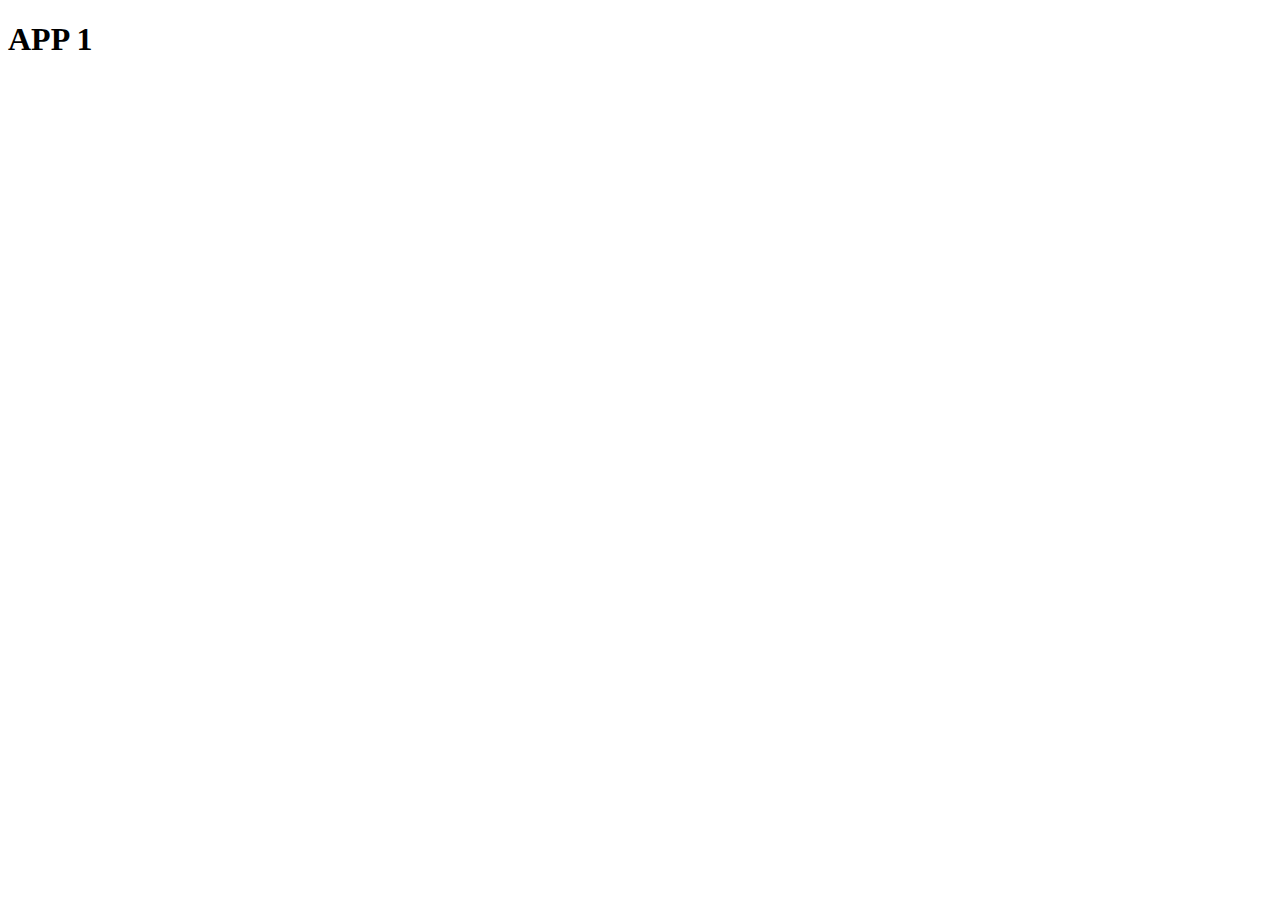
==== webapps/app1/index.html @ 4dc2242c "init" ====
<!DOCTYPE html>
<html lang="en">
<head>
    <meta charset="UTF-8">
    <meta name="viewport" content="width=device-width, initial-scale=1.0">
    <meta http-equiv="X-UA-Compatible" content="ie=edge">
    <link rel="shortcut icon" href="favicon.ico" type="image/x-icon" />
    <title>APP 1</title>
</head>
<body>
    <h1>APP 1</h1>
</body>
</html>
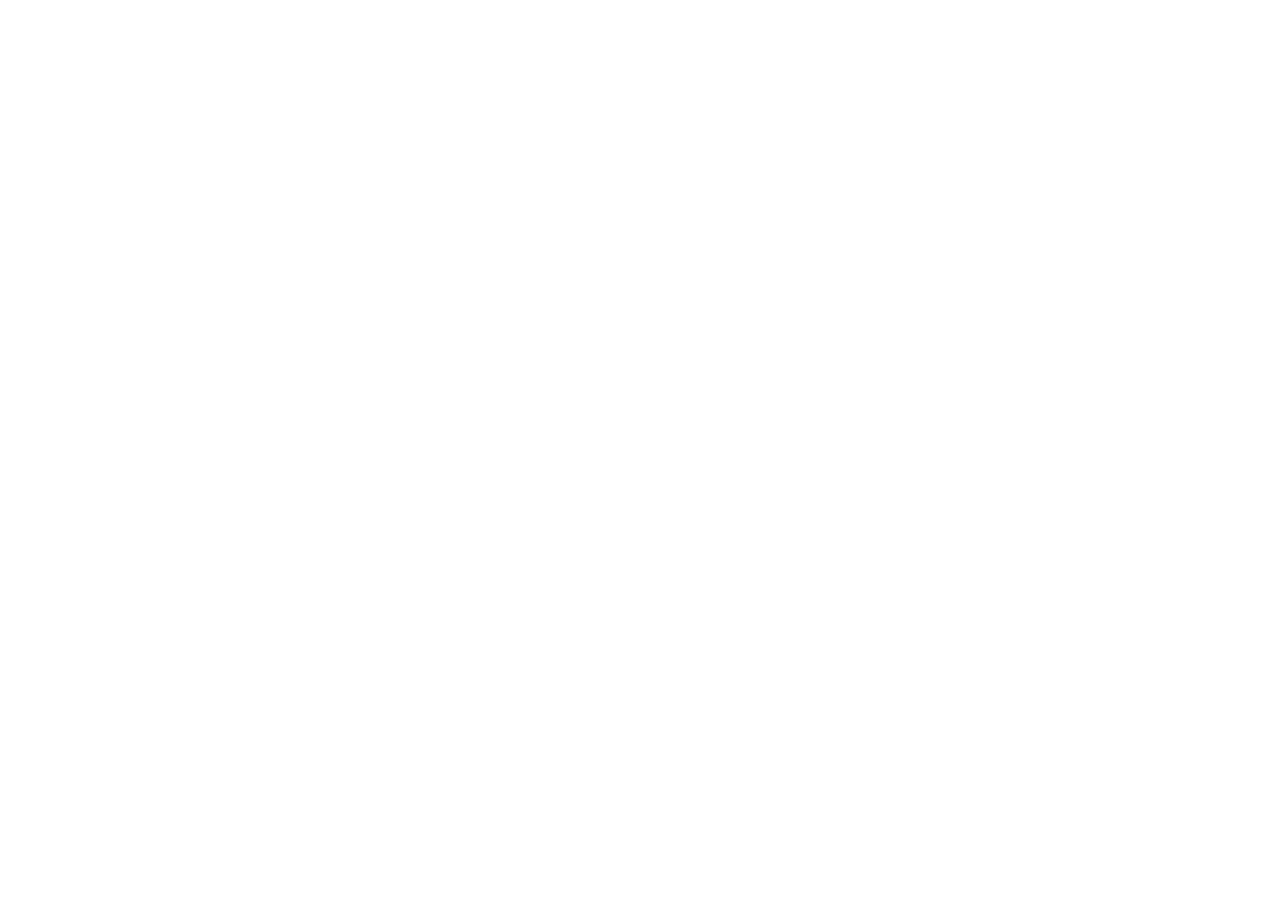
==== commit 4c034088: "change app1" ====
--- a/webapps/app1/index.html
+++ b/webapps/app1/index.html
@@ -4,10 +4,38 @@
     <meta charset="UTF-8">
     <meta name="viewport" content="width=device-width, initial-scale=1.0">
     <meta http-equiv="X-UA-Compatible" content="ie=edge">
-    <link rel="shortcut icon" href="favicon.ico" type="image/x-icon" />
-    <title>APP 1</title>
+    <title>Document</title>
 </head>
 <body>
-    <h1>APP 1</h1>
+    <canvas id="canvas" style="display: none;"></canvas>
+
+    <img src="" alt="" id="img0">
+
+    <img src="" alt="" id="img" >
+    
+    <script>
+        const canvas = document.getElementById("canvas");
+        const c = canvas.getContext("2d");
+        const img = new Image();
+        img.setAttribute("crossOrigin",'Anonymous');
+        img.src = "./img.jpg";
+
+        var width = img.width;
+        var height = img.height;
+        var cWidth = width * 0.5;
+        var cHeight = height * 0.5;
+        canvas.width = cWidth;
+        canvas.height = cHeight;
+
+        img.addEventListener("load", e => {
+            c.drawImage(img, 0, 0, cWidth , cHeight);
+            const imgSrc = canvas.toDataURL("image/jpeg" , 1);
+            const imgDisplay = document.getElementById("img")
+            imgDisplay.width = width ;
+            imgDisplay.height = height;
+            imgDisplay.src = imgSrc;
+        });
+
+    </script>
 </body>
 </html>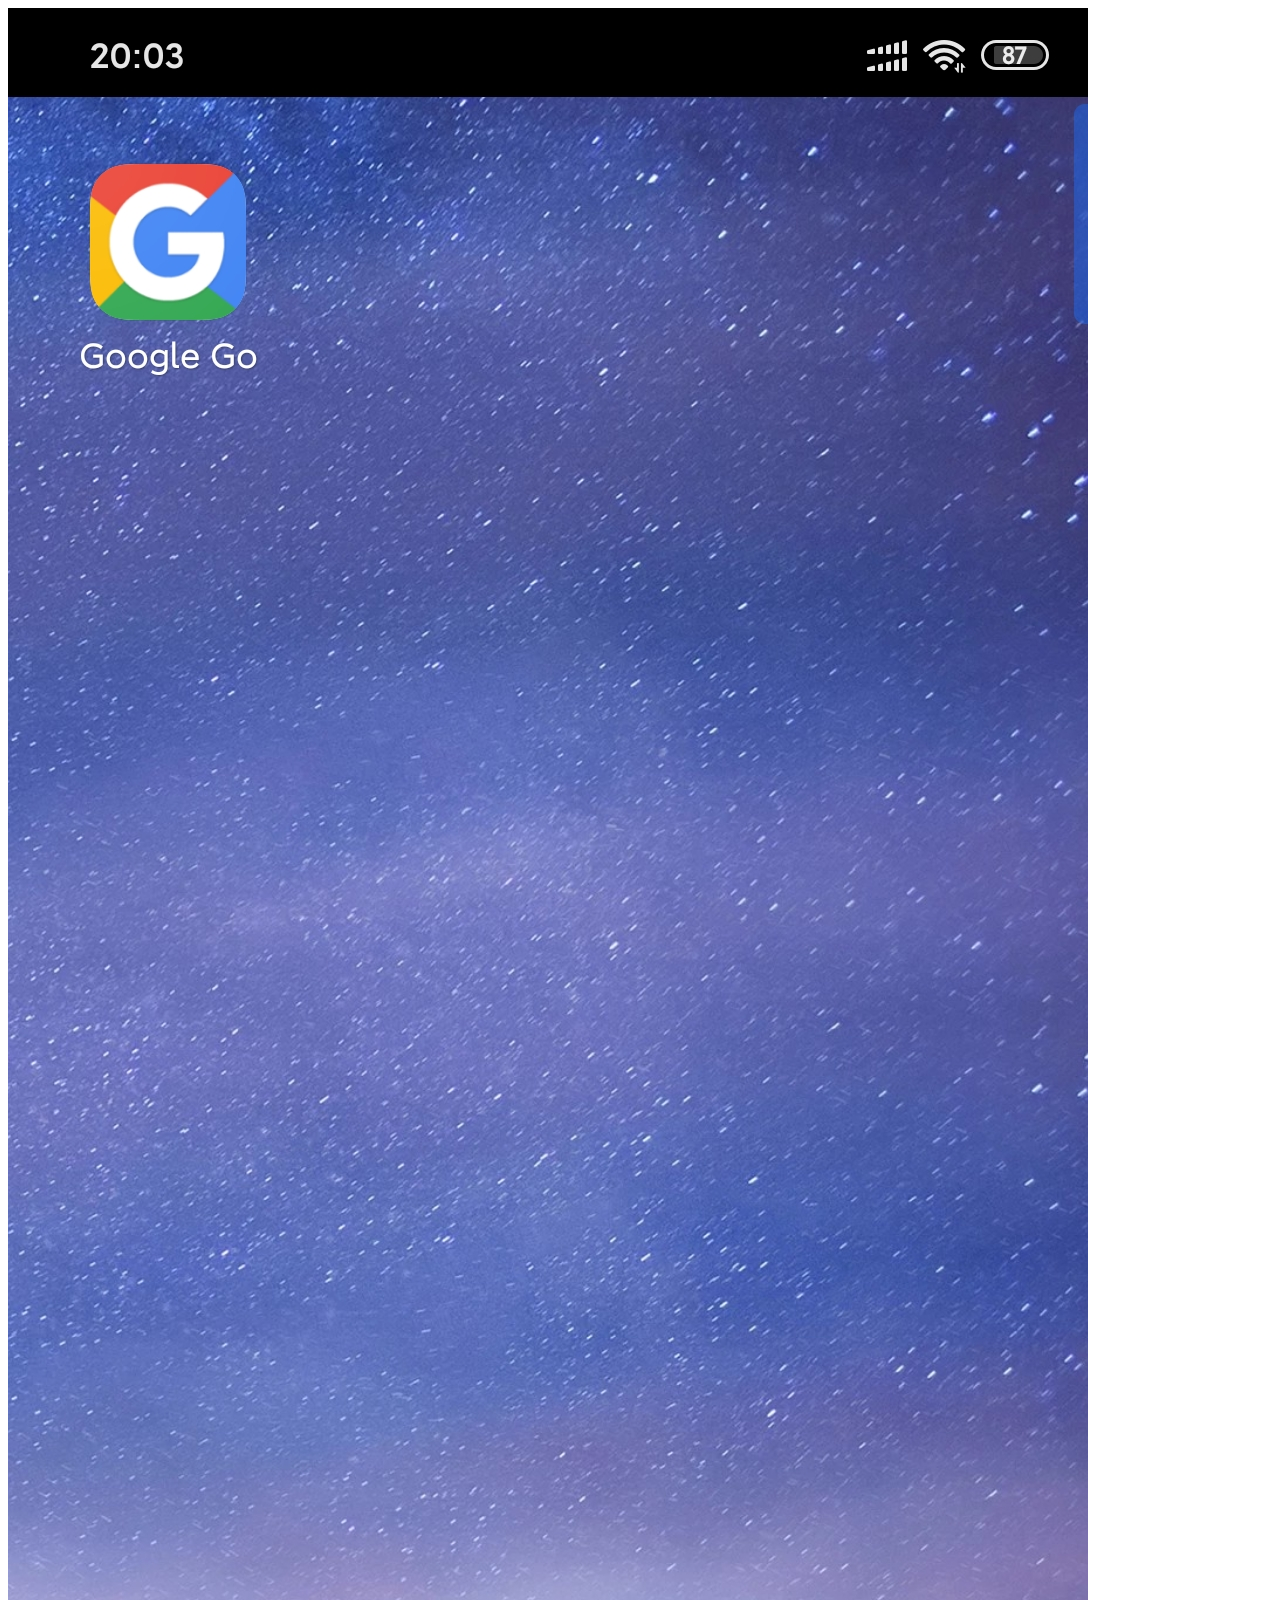
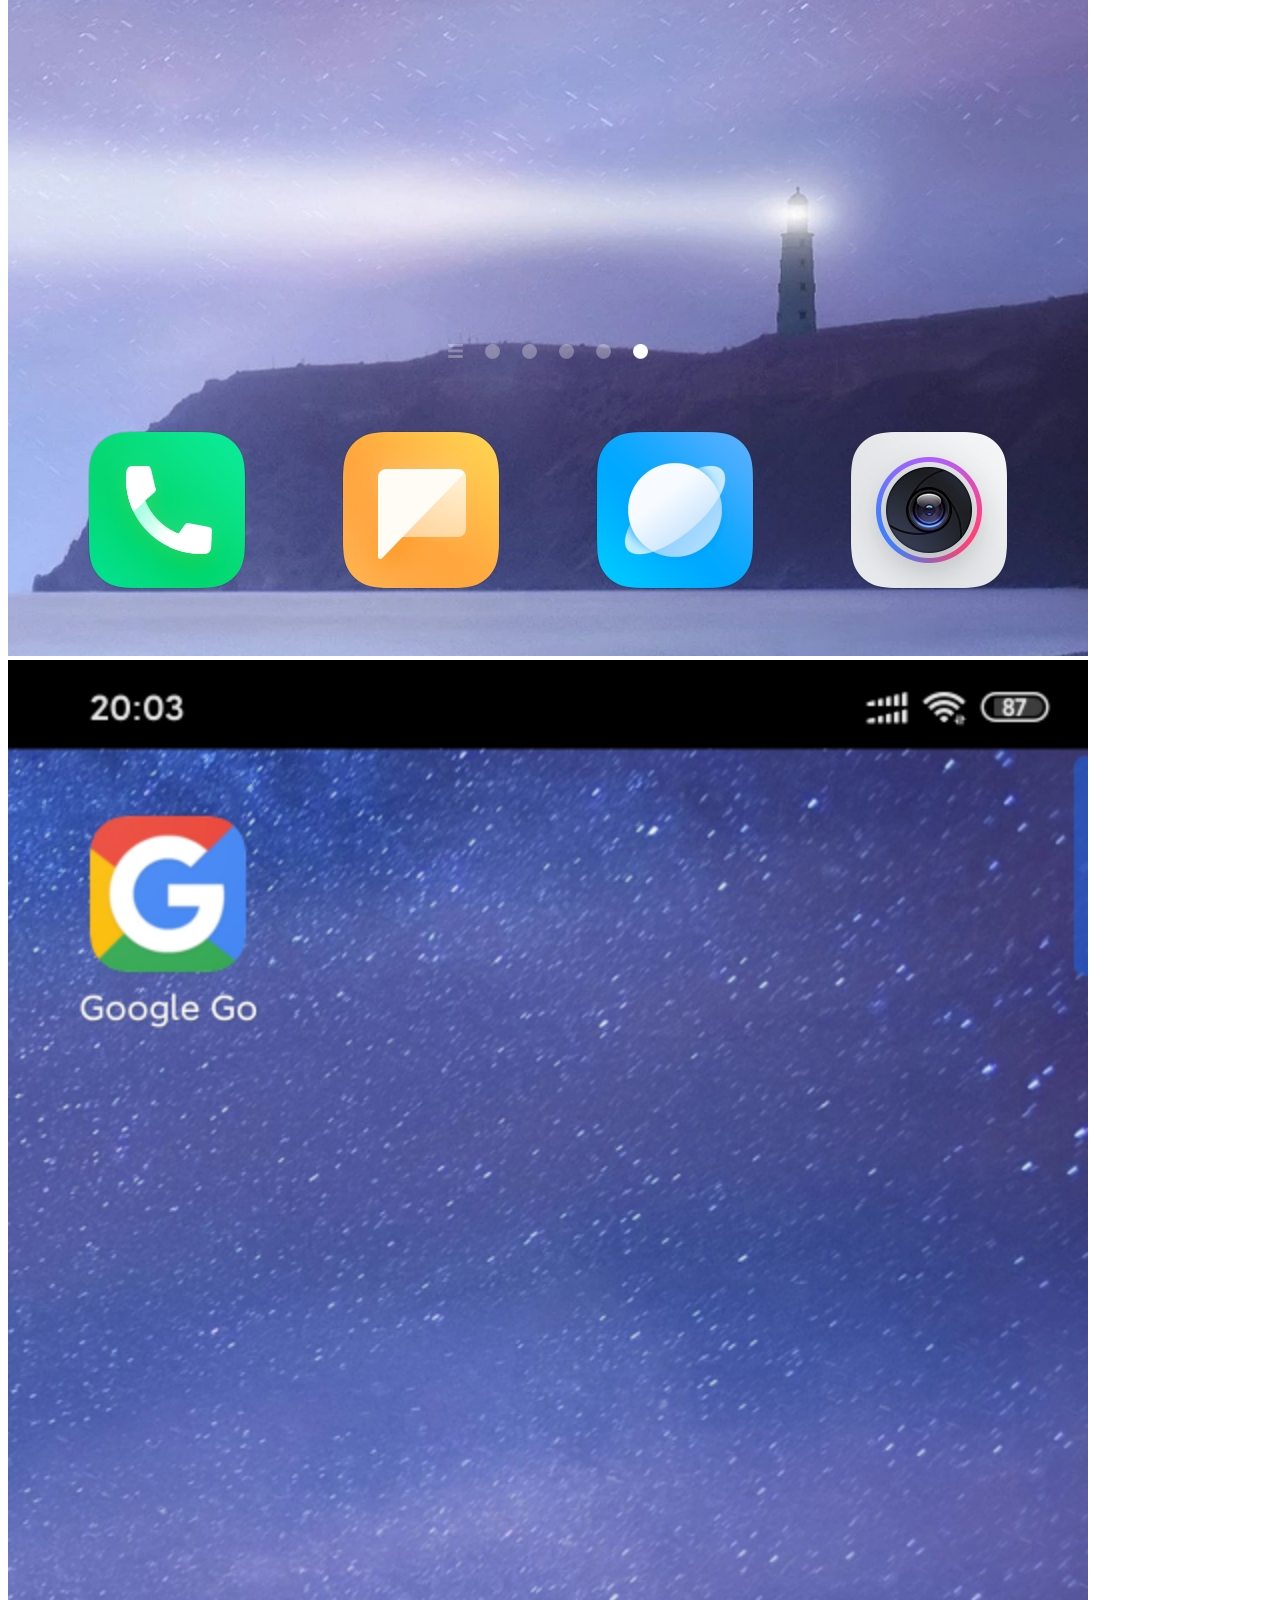
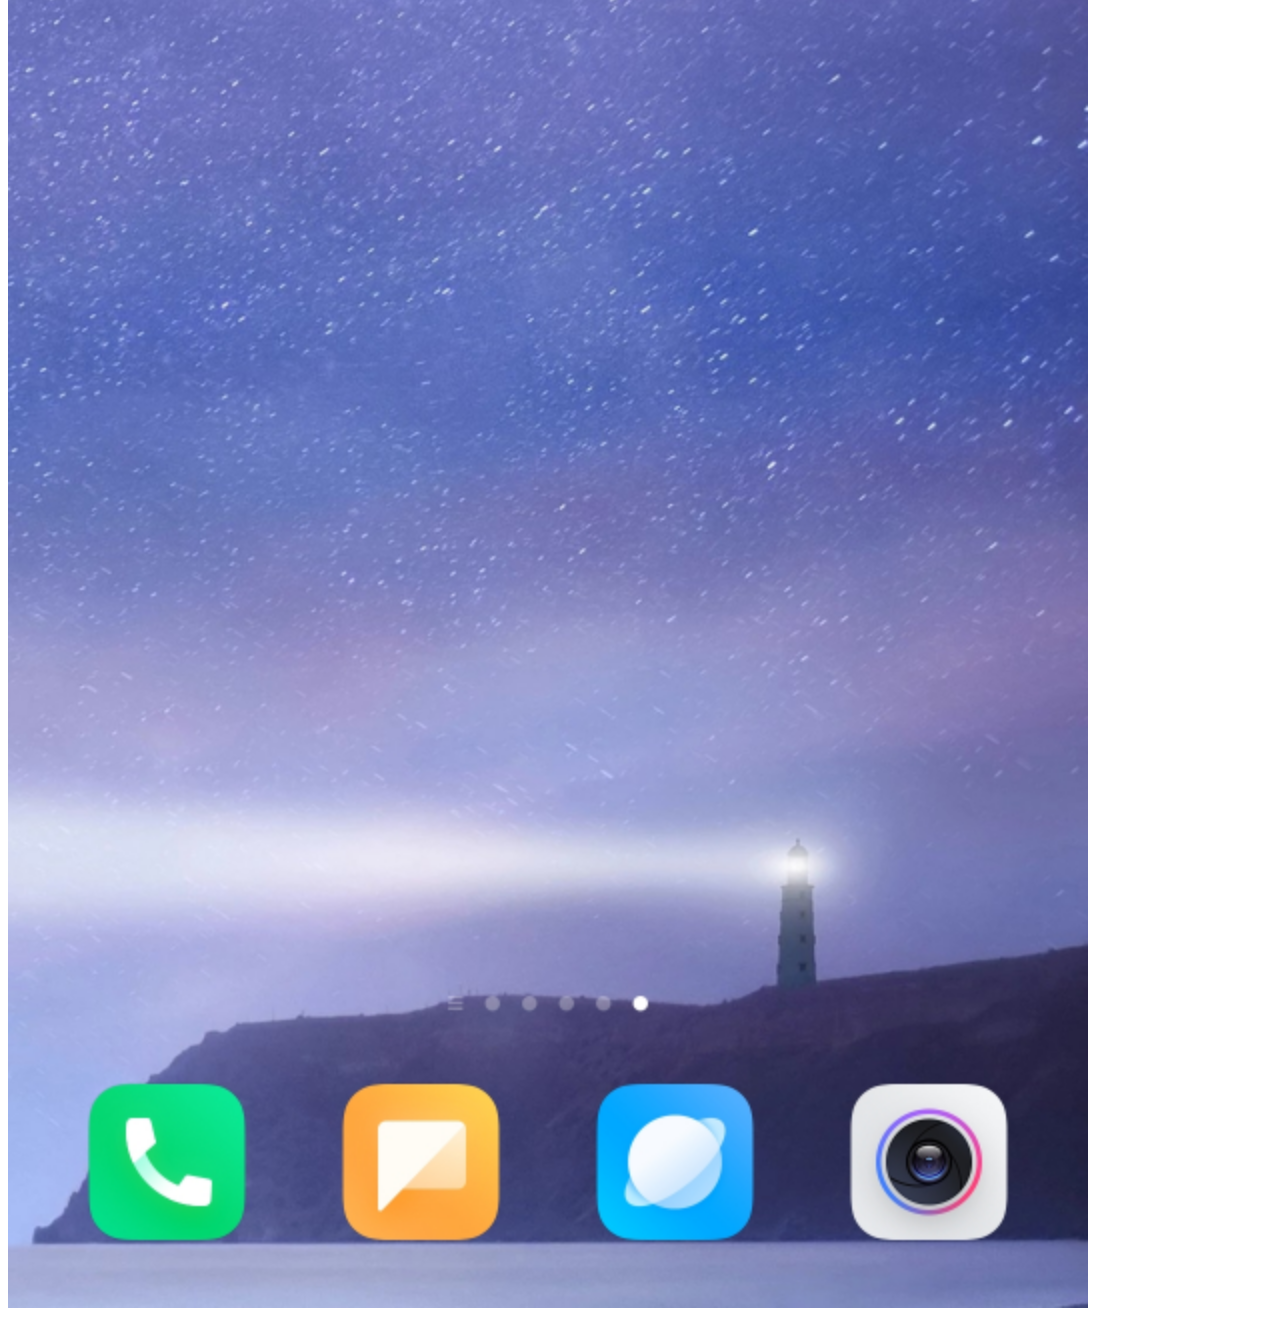
==== commit 2f5ffa25: "change img" ====
--- a/webapps/app1/index.html
+++ b/webapps/app1/index.html
@@ -9,28 +9,30 @@
 <body>
     <canvas id="canvas" style="display: none;"></canvas>
 
-    <img src="" alt="" id="img0">
+    <img src="./img.jpg" id="img0">
 
     <img src="" alt="" id="img" >
     
     <script>
         const canvas = document.getElementById("canvas");
         const c = canvas.getContext("2d");
-        const img = new Image();
-        img.setAttribute("crossOrigin",'Anonymous');
-        img.src = "./img.jpg";
-
-        var width = img.width;
-        var height = img.height;
-        var cWidth = width * 0.5;
-        var cHeight = height * 0.5;
-        canvas.width = cWidth;
-        canvas.height = cHeight;
-
+        // const img = new Image();
+        // img.setAttribute("crossOrigin",'Anonymous');
+        // img.src = "./img.jpg";
+        const img = document.getElementById("img0");
+        
         img.addEventListener("load", e => {
+            var width = img.width;
+            var height = img.height;
+            var cWidth = width * 0.5;
+            var cHeight = height * 0.5;
+            canvas.width = cWidth;
+            canvas.height = cHeight;
+            
             c.drawImage(img, 0, 0, cWidth , cHeight);
-            const imgSrc = canvas.toDataURL("image/jpeg" , 1);
-            const imgDisplay = document.getElementById("img")
+            
+            const imgSrc = canvas.toDataURL("image/png", 1);
+            const imgDisplay = document.getElementById("img");
             imgDisplay.width = width ;
             imgDisplay.height = height;
             imgDisplay.src = imgSrc;
